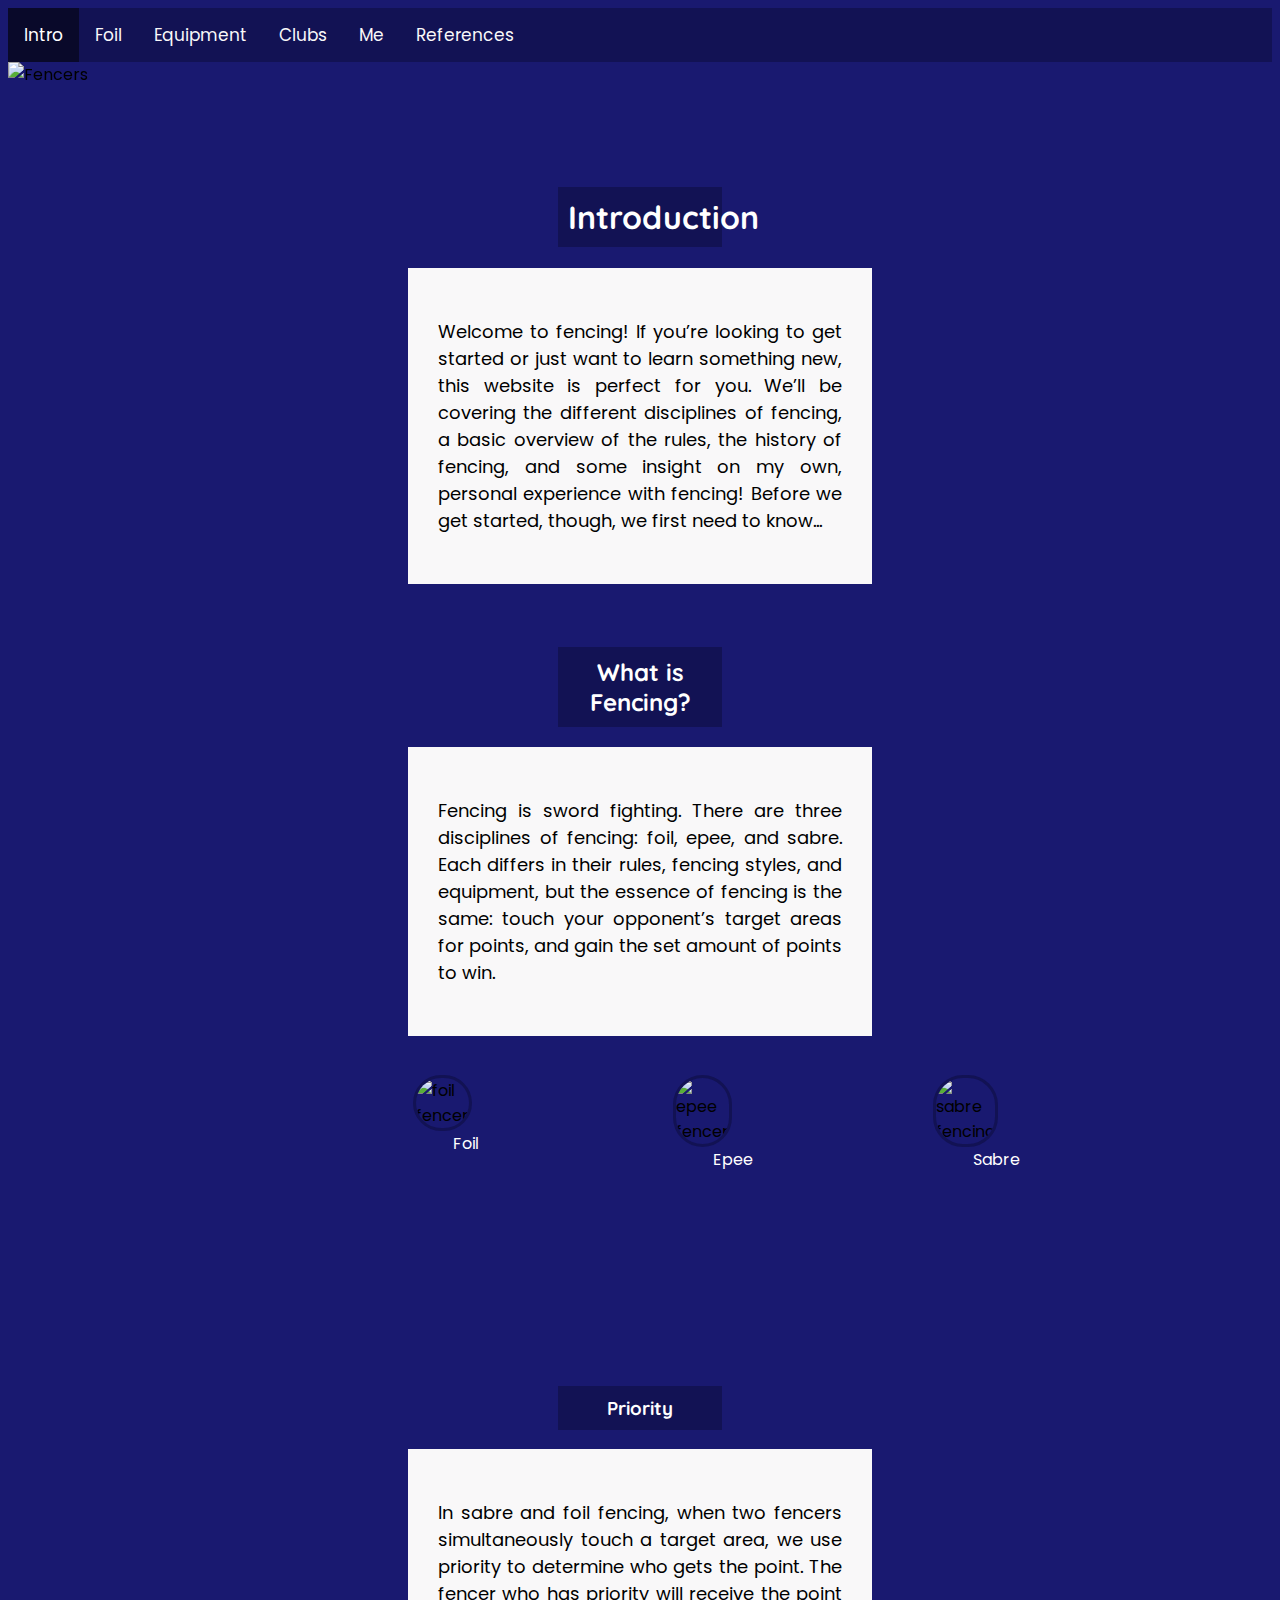
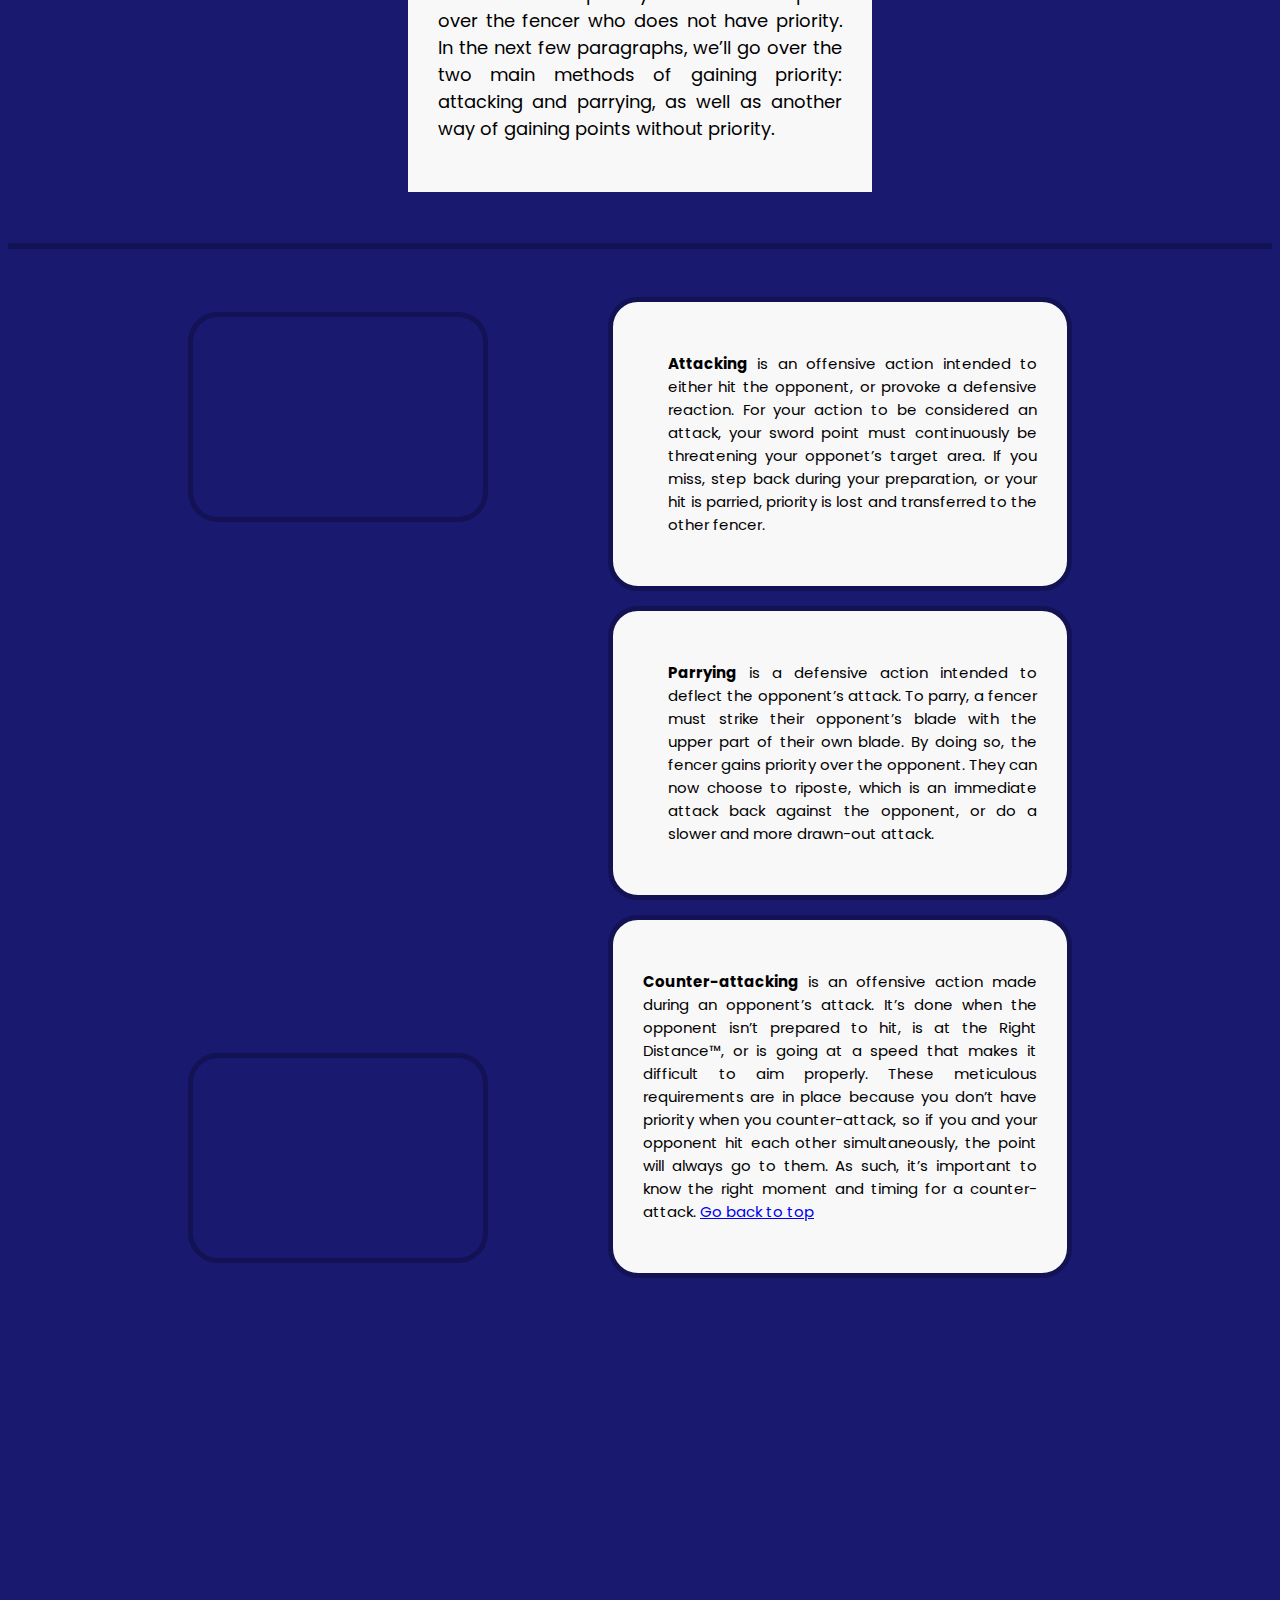
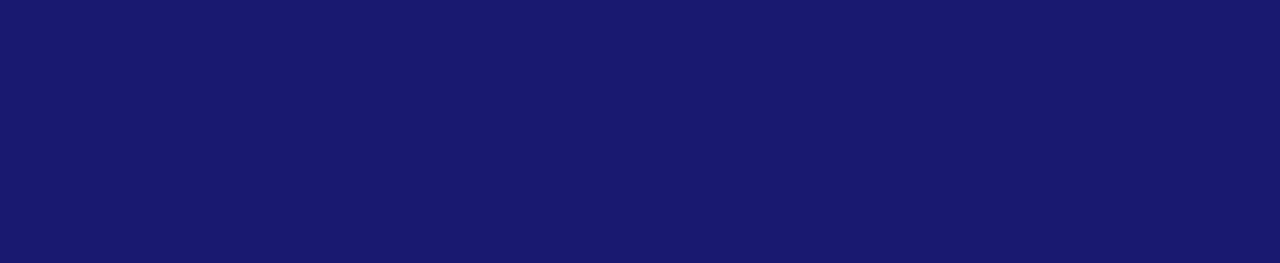
==== index.html @ 0b8b7efe "Update index.html" ====
<!-- This is a webpage that covers a basic overview of fencing! -->
<!DOCTYPE html>
<html>
	<head>
		<meta charset = "UTF-8">
		<title>Introduction to Fencing</title>
		<link rel = "stylesheet" type = "text/css" href = "style.css">
	</head>
	
	<body>
	<!--navigation bar at the top of the page-->
		<div class = "topnav">
			<a class = "active" href = "index.html">Intro</a>
			<a href = "foil.html">Foil</a>
			<a href = "equipment.html">Equipment</a>
			<a href = "clubs.html">Clubs</a>
			<a href = "fencing.html">Me</a>
			<a href = "references.html">References</a>
		</div>		
		
		<!--creating a title page-->
		<div class = "container">
			<img class = "image" src="https://cdn.discordapp.com/attachments/1033842813646946326/1119783317429043210/pic1.jpg" width = "1503" alt = "Fencers">
			<div class = "middle">
				<div class = "text">Welcome to Fencing.</div>
			</div>
		</div>
		
		<!--separating title page and content-->
		<div class = "small-space"></div>
		
		<!--introduction to the website-->
		<h1>Introduction</h1>
			<p>Welcome to fencing! If you’re looking to get started or just want to learn something new,
			this website is perfect for you. We’ll be covering the different disciplines of fencing,
			a basic overview of the rules, the history of fencing, and some insight on my own, personal experience
			with fencing! Before we get started, though, we first need to know...
			</p>
		
		<br>
		
		<!--brief overview of what fencing is-->
		<h2>What is Fencing?</h2>
			<p>Fencing is sword fighting.  There are three disciplines of fencing: foil, epee, and sabre. Each differs in their rules, fencing styles, and equipment, but the essence of fencing is the same: touch your opponent’s target areas for points, and gain the set amount of points to win.</p>
		
		<!-- displaying a gallery of images: foil, epee, and sabre-->
		<div class = "gallery">
			<figure>
				<img src = "https://cdn.discordapp.com/attachments/1033842813646946326/1119789076745310288/chuttersnap-ZjOy4JKIcJE-unsplash.jpg" height = "100" width = "100" alt = "foil fencer">
				<figcaption>Foil</figcaption>
			</figure>
		</div>
		
		<div class = "gallery">
			<figure>
				<img src = "https://images.unsplash.com/photo-1648484859924-2ed487a66fbd?ixlib=rb-4.0.3&ixid=M3wxMjA3fDB8MHxwaG90by1wYWdlfHx8fGVufDB8fHx8fA%3D%3D&auto=format&fit=crop&w=387&q=80" height = "100" width = "100" alt = "epee fencer">
				<figcaption>Epee</figcaption>
			</figure>
		</div>
		
		<div class = "gallery">
			<figure>
				<img src = "https://cdn.discordapp.com/attachments/1033842813646946326/1119789047762661407/sabre.jpg" height = "100" width = "100" alt = "sabre fencing">
				<figcaption>Sabre</figcaption>
			</figure>
		</div>
				
		<!--explaining the concept of "priority"-->
		<h3 class = "big-space">Priority</h3>
		<p>In sabre and foil fencing, when two fencers simultaneously touch a target area, 
		we use priority to determine who gets the point. The fencer who has priority will 
		receive the point over the fencer who does not have priority. In the next few 
		paragraphs, we’ll go over the two main methods of gaining priority: attacking and 
		parrying, as well as another way of gaining points without priority.
		</p>
		
		<br>
		<hr>
		<br>
		
		<!--displays Iframes on left; description of attacking on the right-->
		<iframe id = "vid1" src="https://www.youtube.com/embed/ocvHzzgwhIc" title="Guide To Attacking In Fencing" frameborder="0" allow="accelerometer; autoplay; clipboard-write; encrypted-media; gyroscope; picture-in-picture; web-share" allowfullscreen></iframe>
		<p class = "right border smallfont"><b>Attacking</b> is an offensive action intended 
		to either hit the opponent, or provoke a defensive reaction. For your action to be 
		considered an attack, your sword point must continuously be threatening your opponet’s
		target area. If you miss, step back during your preparation, or your hit is parried, 
		priority is lost and transferred to the other fencer.
		</p>		
		
		<!--displays Iframes on left; description of parrying on the right-->
		<p class = "right border smallfont"><b>Parrying</b> is a defensive action intended to deflect the opponent’s attack. To parry, a fencer must strike their opponent’s blade with the upper part of their own blade. By doing so, the fencer gains priority over the opponent. They can now choose to riposte, which is an immediate attack back against the opponent, or do a slower and more drawn-out attack.</p>
		<iframe id = "vid2" src="https://www.youtube.com/embed/rmsoPAUAg68" title="Fencing 101: Intro to the Parry" frameborder="0" allow="accelerometer; autoplay; clipboard-write; encrypted-media; gyroscope; picture-in-picture; web-share" allowfullscreen></iframe>
		
		<!--displays Iframes on left; description of counter-attacking on the right-->		
		<p class = "right border smallfont"><b>Counter-attacking</b> is an offensive action made
		during an opponent’s attack. It’s done when the opponent isn’t prepared to hit, is at the 
		Right Distance™, or is going at a speed that makes it difficult to aim properly. These 
		meticulous requirements are in place because you don’t have priority when you counter-attack,
		so if you and your opponent hit each other simultaneously, the point will always go to them. 
		As such, it’s important to know the right moment and timing for a counter-attack. 
		
		<!--intrapage link that takes you to the top of the page-->
		<a href="#top">Go back to top</a>
		</p>
		<iframe id = "vid3" src="https://www.youtube.com/embed/Ez5UKuvroos" title="How To Counter Attack In Foil Fencing" frameborder="0" allow="accelerometer; autoplay; clipboard-write; encrypted-media; gyroscope; picture-in-picture; web-share" allowfullscreen></iframe>			
		<a href = "https://jigsaw.w3.org/css-validator/validator?uri=https%3A%2F%2Fchenngloria.github.io%2Fhome%2Fstyle.css&profile=css3svg&usermedium=all&warning=1&vextwarning=&lang=en" images/css_validator.png" width = "100" height = "50" alt = "css validator"</a>
	</body>
</html>
---- style.css ----
/*this is a cascading style sheet to format the webpage */
/*importing fonts*/
@import url('https://fonts.googleapis.com/css2?family=Poppins:wght@300&display=swap');
@import url('https://fonts.googleapis.com/css2?family=Quicksand&display=swap');

/*base for top navigation bar*/
.topnav {
	background-color: #121254;
	overflow: hidden;
}

/*styling tags within the navigation bar*/
.topnav a {
	float: left;
	color: #f9f8f9;
	text-align: center;
	padding: 14px 16px;
	text-decoration: none;
	font-size: 17px;
}

/*hover effect*/
.topnav a:hover {
	background-color: #09092a;
	color: #f9f8f9;
}

/*active effect*/
.topnav a.active {
	background-color: #09092a;
	color: white;
}

/******************************/

/*background colour for webpage*/
body, html {
	background-color:#191970;
}

/*structuring title image*/
.image{
	background-image: url("pic1.jpg");
	opacity: 1;
	height: 100%;
	transition: .5s ease;
	backface-visibility: hidden;
}

.middle{
	opacity: 0;
	transition: .5s ease;
	position: absolute;
	top: 50%;
	left: 100%;
	transform: translate(-50%, -50%);
	-ms-transform: translate(-50%, -50%);
	text-align: center;
}
	
.container{
	position: relative;
	width: 50%;
}

.container:hover .image{
	opacity: 0.3;
}

.container:hover .middle{
	opacity:1;
}

.text{
	color: white;
	font-size: 36px;
}

/******************************/
/*general formatting*/
*{
	font-family: 'Poppins', sans-serif;
}

/*format for headings*/
h1,h2,h3,h4{
	font-family: 'Quicksand', sans-serif;
	color: white;
	text-align: center;
	padding: 10px;
	margin-left: 550px;
	margin-right: 550px;
	background-color: #121254;
}

/*space to separate sections*/
.small-space{
	margin-top:100px;
}

/*medium space to separate sections*/
.space{
	margin-top: 250px;
}

/*bigger space to separate sections*/
.big-space{
	margin-top: 350px;
}

/*line to separate sections*/
hr{
	border-style: solid;
	border-color: #121254;
	border-width: 3px;
}

/*format for paragraphs*/
p{
	background-color:#f9f8f9;
	padding-top: 50px;
	padding-right: 30px;
	padding-bottom: 50px;
	padding-left: 30px;
	font-size: 18px;
	text-align: justify;
	margin-left: 400px;
	margin-right: 400px;
}

/*layout for gallery*/
div.gallery{
	margin: 5px;
	float: left;
	width: 250px;
}

/*format for images*/
div.gallery img{
	margin-left: 360px;
	width: 100%;
	height: auto;
	border-style:solid;
	border-width: medium;
	border-color: #121254;
	border-radius: 30px;
}

/*format for image captions*/
figcaption{
	color: white;
	background-color: #121254;
	text-align: center;
	margin-left: 400px;
}

/*formatting table*/
table, th, td{
	margin-left: 400px;
	margin-right: 400px;
	padding: 10px;
	border: 1px solid;
	background-color: #f9f8f9;	
} 

.smallfont{
	font-size: 15px;
}

.right{
	margin-left: 600px;
	margin-right: 200px;
}

.left{
	float: left;
	margin-left: -10px;
	padding-right: 10px;
}

/*formatting border*/
.border{
	border: 5px solid;
	border-color: #121254;
	border-radius: 30px;
}

#vid1{
	top: -150px;
	margin: 180px;
	border: 5px solid;
	border-color: #121254;
	border-radius: 30px;
	float: left;
	position: relative;
	display: inline-block;
	height: 200px;
	width: 290px;
}

#vid2{
	margin: -480px;
	top: 250px;
	border: 5px solid;
	border-color: #121254;
	border-radius: 30px;
	float: left;
	position: relative;
	display: inline-block;
	height: 200px;
	width: 290px;
}

#vid3{
	margin: 180px;
	top: -420px;
	border: 5px solid;
	border-color: #121254;
	border-radius: 30px;
	float: left;
	position: relative;
	display: inline-block;
	height: 200px;
	width: 290px;
}

#club{
	margin: 200px;
	top: -200px;
	border: 5px solid;
	border-color: #121254;
	border-radius: 30px;
	float: left;
	position: relative;
	display: inline-block;
	height: 200px;
	width: 290px;
}

#page{
	margin: -500px;
	top: 345px;
	border: 5px solid;
	border-color: #121254;
	border-radius: 30px;
	float: left;
	position: relative;
	display: inline-block;
	height: 200px;
	width: 290px;
}
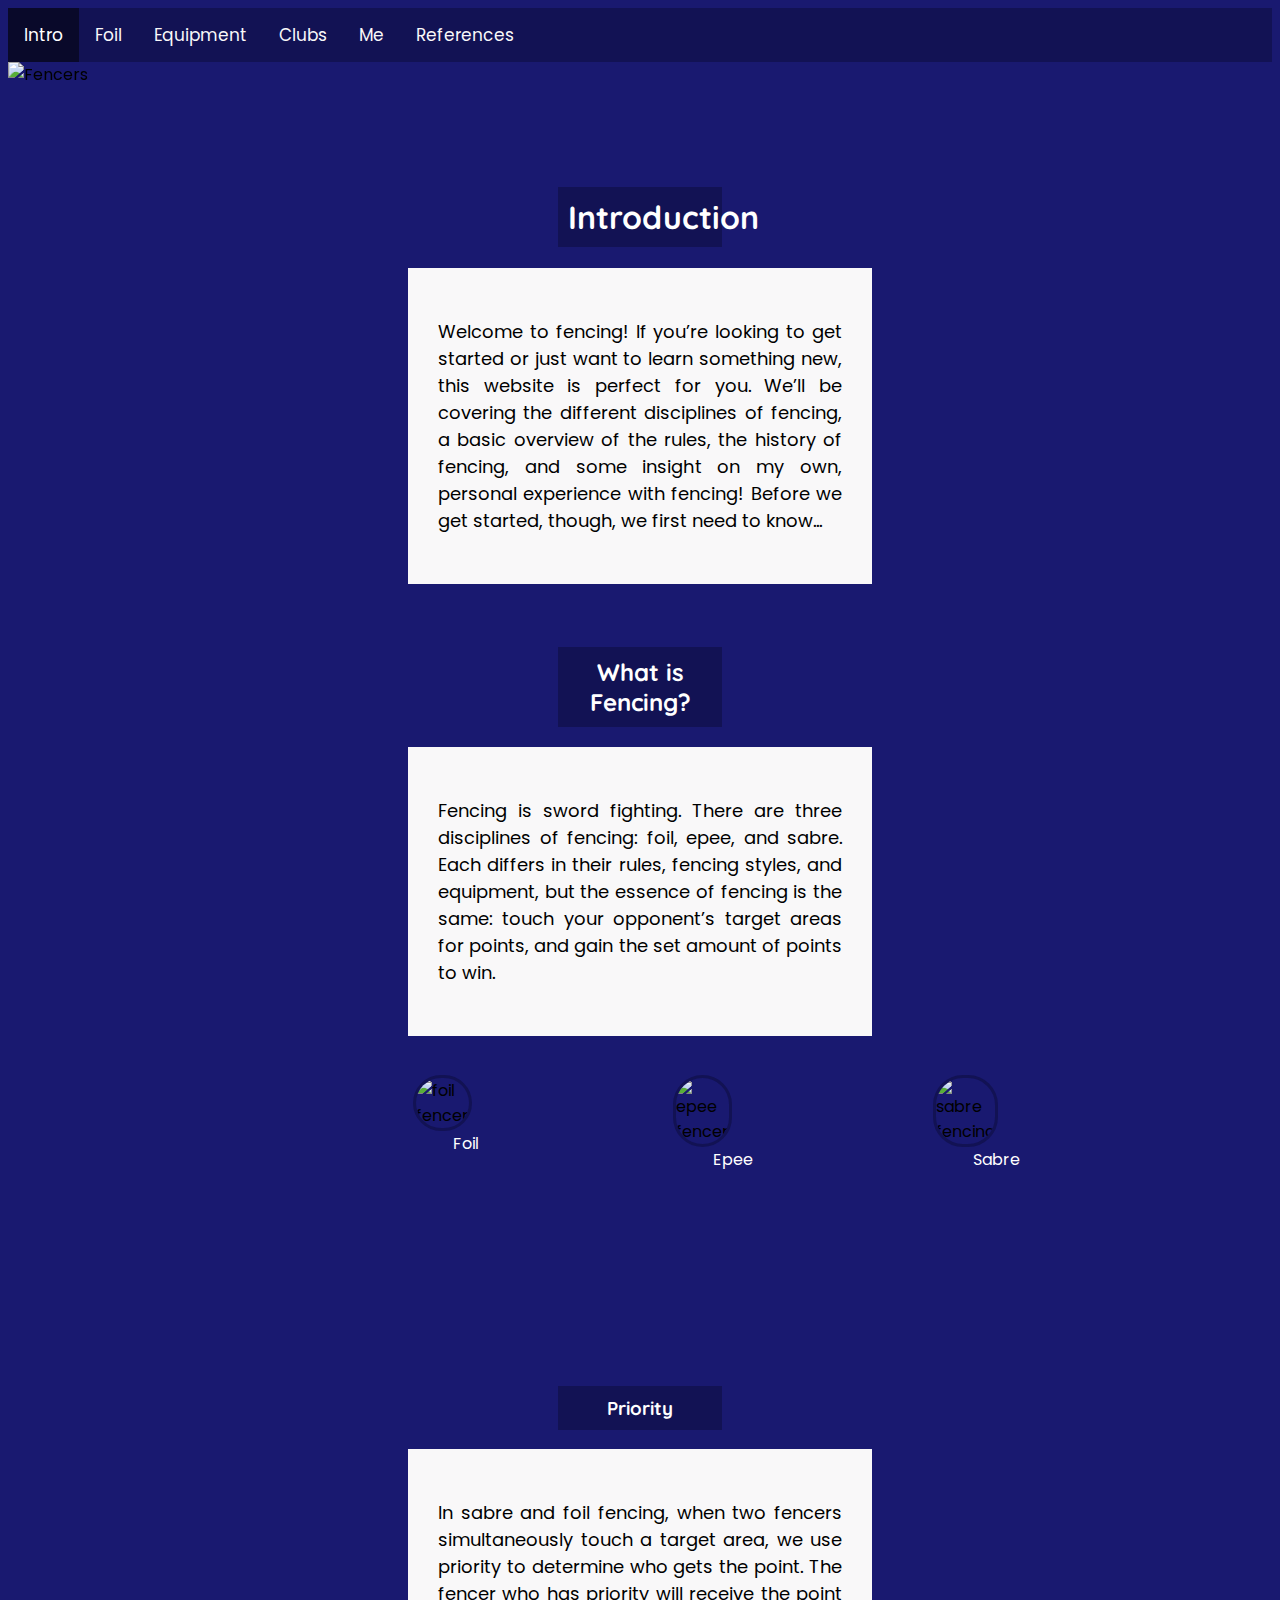
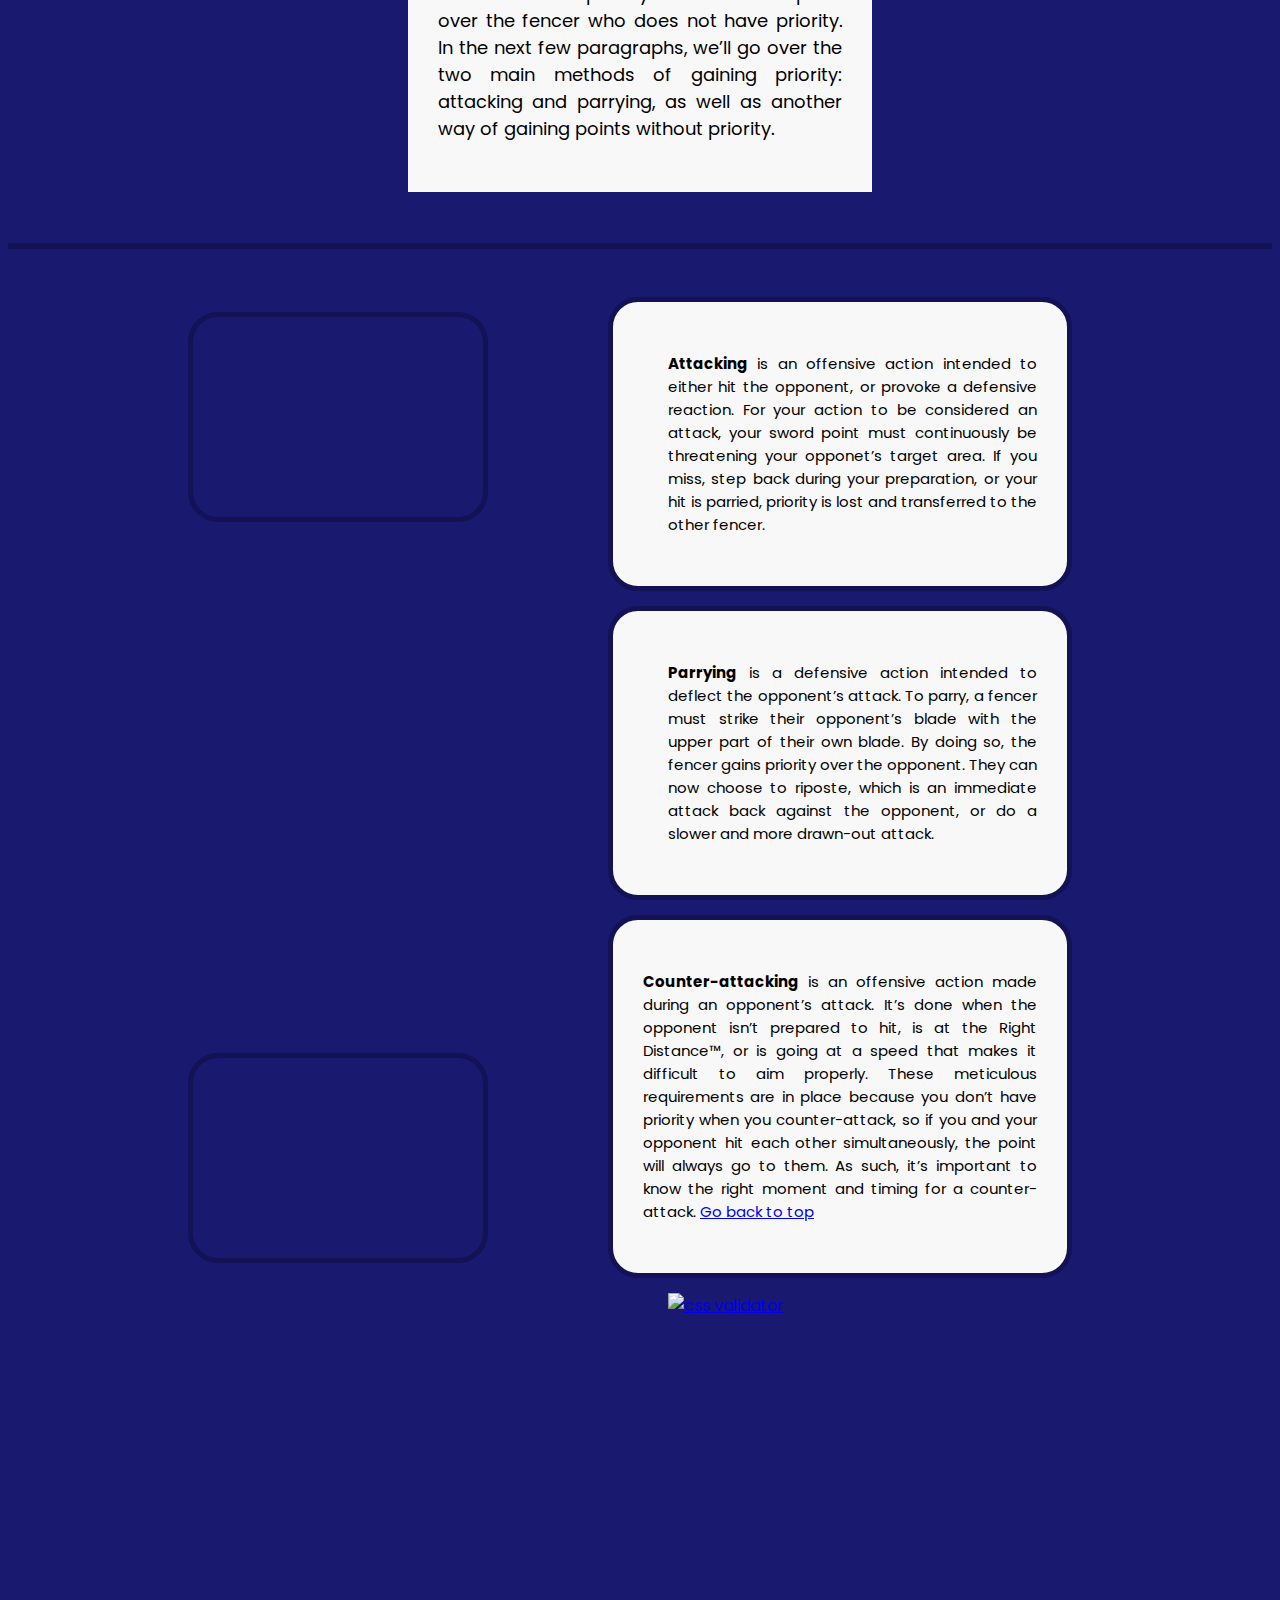
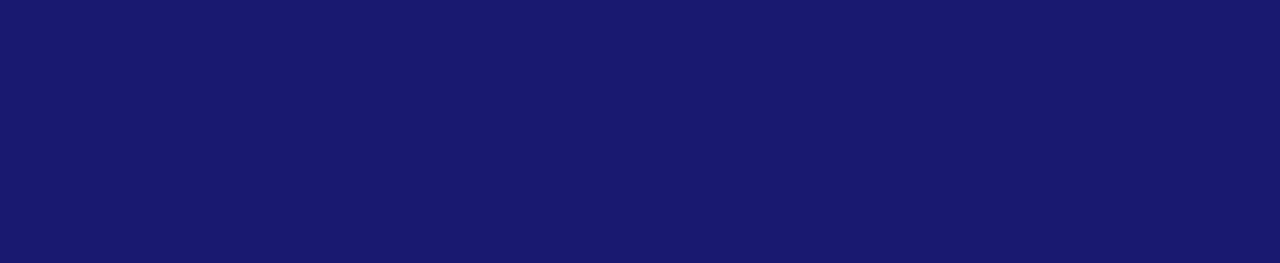
==== commit 343df04f: "Update index.html" ====
--- a/index.html
+++ b/index.html
@@ -103,6 +103,7 @@
 		<a href="#top">Go back to top</a>
 		</p>
 		<iframe id = "vid3" src="https://www.youtube.com/embed/Ez5UKuvroos" title="How To Counter Attack In Foil Fencing" frameborder="0" allow="accelerometer; autoplay; clipboard-write; encrypted-media; gyroscope; picture-in-picture; web-share" allowfullscreen></iframe>			
-		<a href = "https://jigsaw.w3.org/css-validator/validator?uri=https%3A%2F%2Fchenngloria.github.io%2Fhome%2Fstyle.css&profile=css3svg&usermedium=all&warning=1&vextwarning=&lang=en" images/css_validator.png" width = "100" height = "50" alt = "css validator"</a>
+		
+		<a href = "https://jigsaw.w3.org/css-validator/validator?uri=https%3A%2F%2Fchenngloria.github.io%2Fhome%2Fstyle.css&profile=css3svg&usermedium=all&warning=1&vextwarning=&lang=en"><img src = "https://cdn.discordapp.com/attachments/1033842813646946326/1120875074443026453/css_validator.png" alt = "css validator"></a>
 	</body>
 </html>
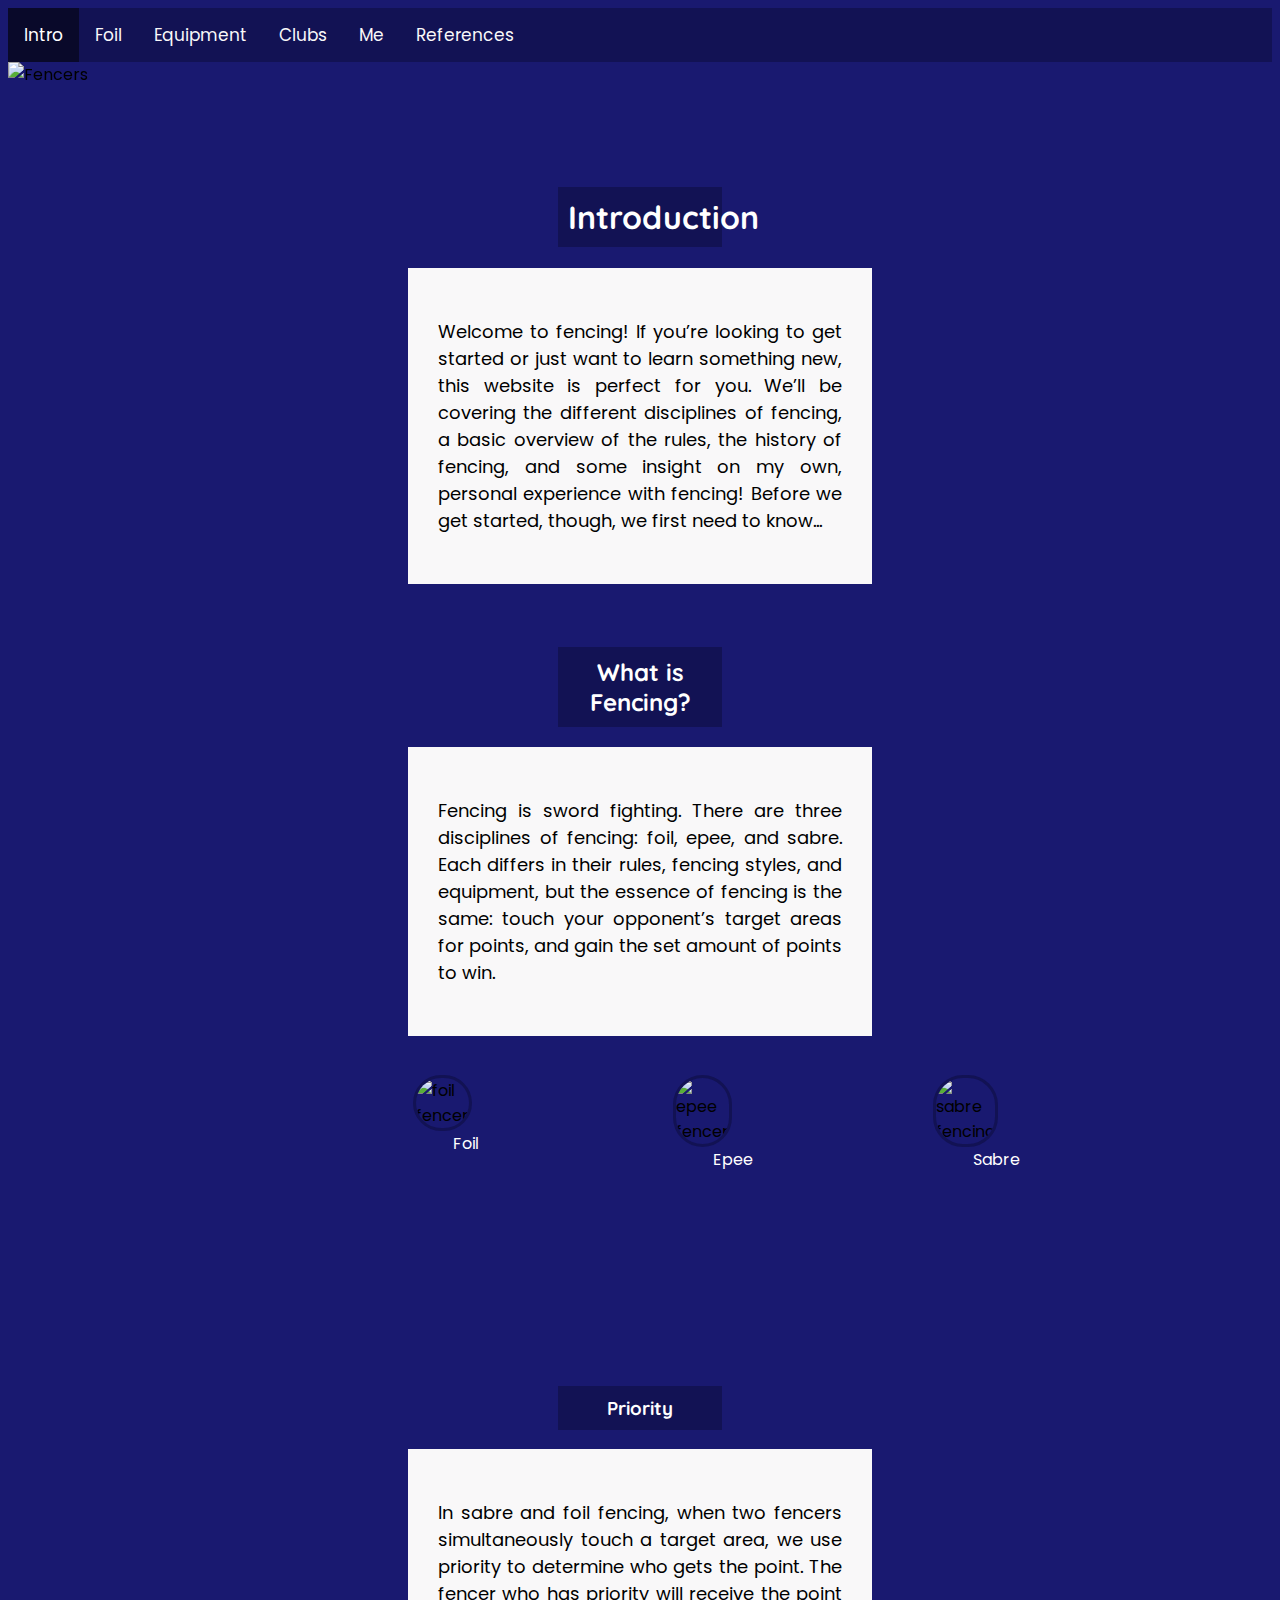
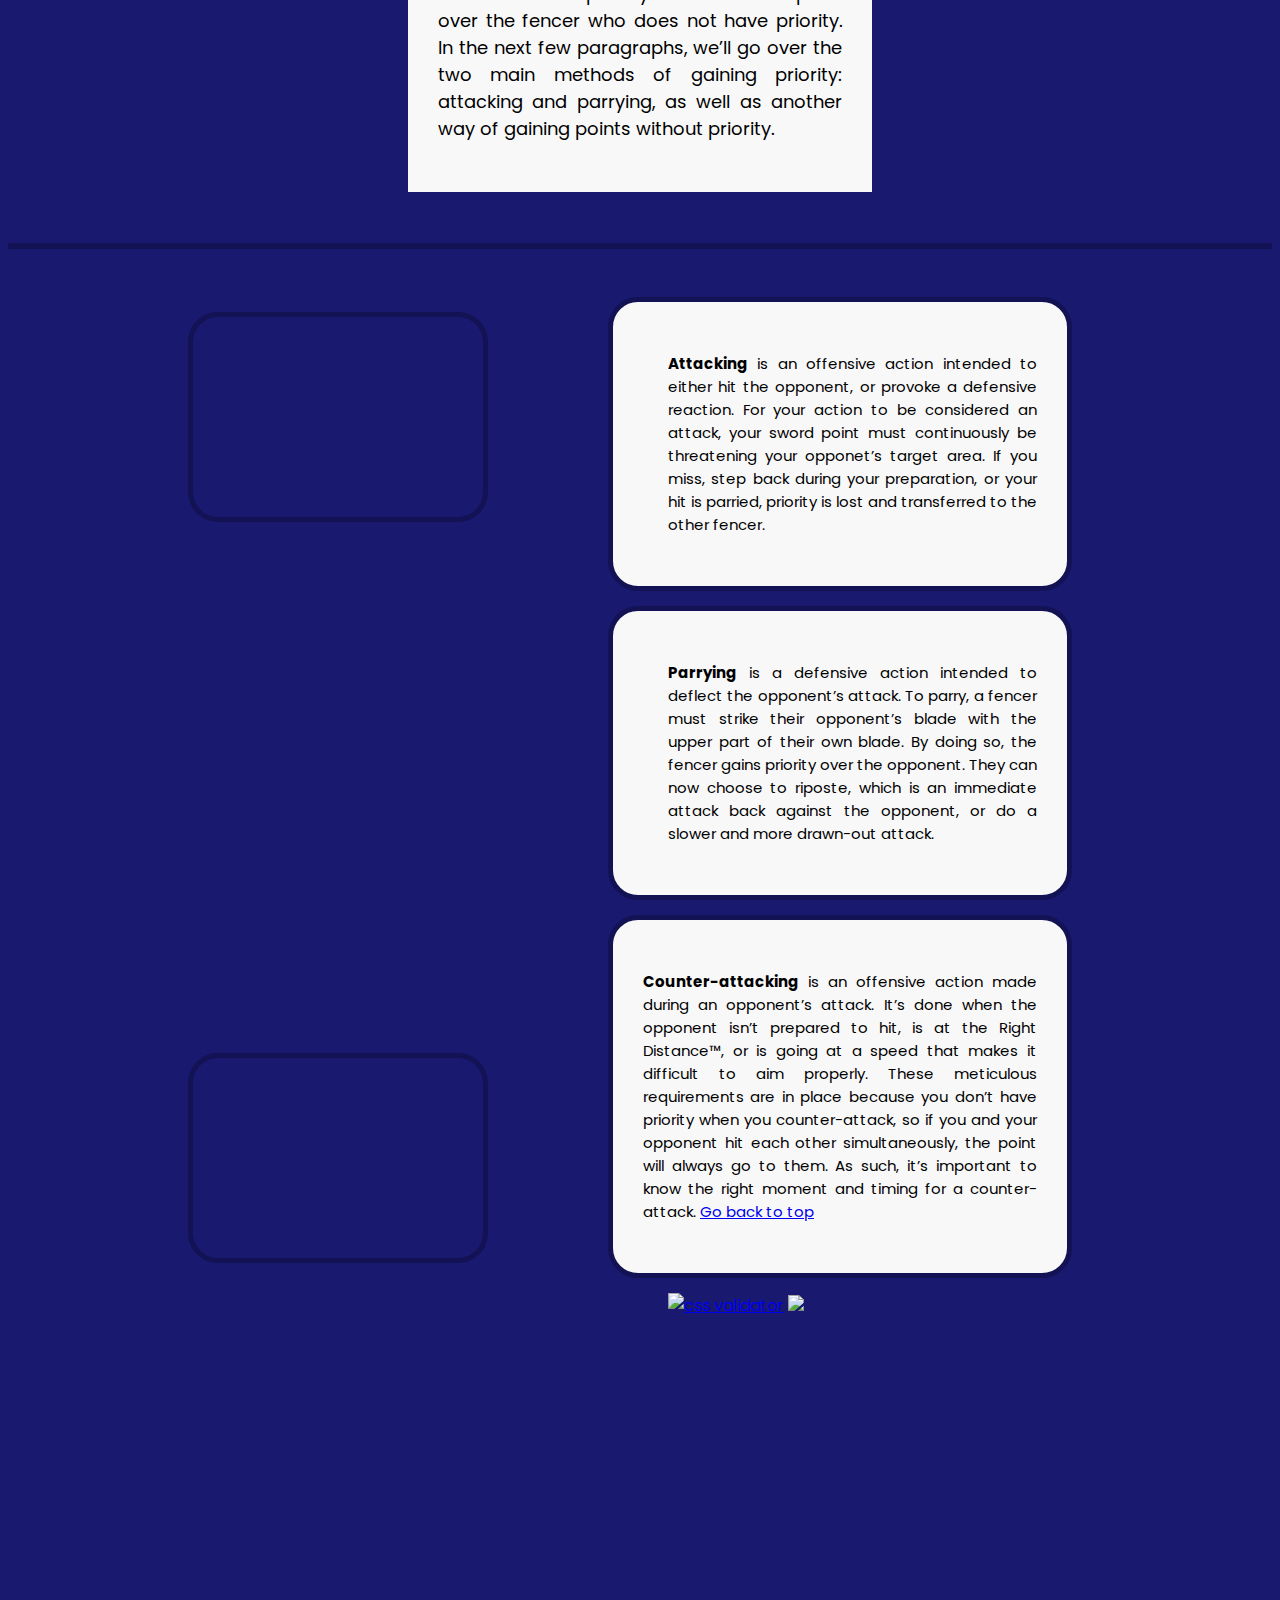
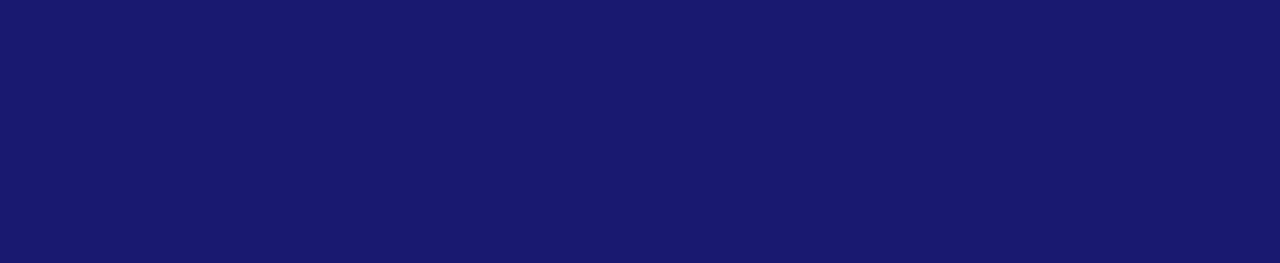
==== commit 3a23a36f: "Update index.html" ====
--- a/index.html
+++ b/index.html
@@ -79,7 +79,7 @@
 		<br>
 		
 		<!--displays Iframes on left; description of attacking on the right-->
-		<iframe id = "vid1" src="https://www.youtube.com/embed/ocvHzzgwhIc" title="Guide To Attacking In Fencing" frameborder="0" allow="accelerometer; autoplay; clipboard-write; encrypted-media; gyroscope; picture-in-picture; web-share" allowfullscreen></iframe>
+		<iframe id = "vid1" class = "framestructure border" src="https://www.youtube.com/embed/ocvHzzgwhIc" title="Guide To Attacking In Fencing" frameborder="0" allow="accelerometer; autoplay; clipboard-write; encrypted-media; gyroscope; picture-in-picture; web-share" allowfullscreen></iframe>
 		<p class = "right border smallfont"><b>Attacking</b> is an offensive action intended 
 		to either hit the opponent, or provoke a defensive reaction. For your action to be 
 		considered an attack, your sword point must continuously be threatening your opponet’s
@@ -89,7 +89,7 @@
 		
 		<!--displays Iframes on left; description of parrying on the right-->
 		<p class = "right border smallfont"><b>Parrying</b> is a defensive action intended to deflect the opponent’s attack. To parry, a fencer must strike their opponent’s blade with the upper part of their own blade. By doing so, the fencer gains priority over the opponent. They can now choose to riposte, which is an immediate attack back against the opponent, or do a slower and more drawn-out attack.</p>
-		<iframe id = "vid2" src="https://www.youtube.com/embed/rmsoPAUAg68" title="Fencing 101: Intro to the Parry" frameborder="0" allow="accelerometer; autoplay; clipboard-write; encrypted-media; gyroscope; picture-in-picture; web-share" allowfullscreen></iframe>
+		<iframe id = "vid2" class = "framestructure border" src="https://www.youtube.com/embed/rmsoPAUAg68" title="Fencing 101: Intro to the Parry" frameborder="0" allow="accelerometer; autoplay; clipboard-write; encrypted-media; gyroscope; picture-in-picture; web-share" allowfullscreen></iframe>
 		
 		<!--displays Iframes on left; description of counter-attacking on the right-->		
 		<p class = "right border smallfont"><b>Counter-attacking</b> is an offensive action made
@@ -102,8 +102,9 @@
 		<!--intrapage link that takes you to the top of the page-->
 		<a href="#top">Go back to top</a>
 		</p>
-		<iframe id = "vid3" src="https://www.youtube.com/embed/Ez5UKuvroos" title="How To Counter Attack In Foil Fencing" frameborder="0" allow="accelerometer; autoplay; clipboard-write; encrypted-media; gyroscope; picture-in-picture; web-share" allowfullscreen></iframe>			
+		<iframe id = "vid3" class = "framestructure border" src="https://www.youtube.com/embed/Ez5UKuvroos" title="How To Counter Attack In Foil Fencing" frameborder="0" allow="accelerometer; autoplay; clipboard-write; encrypted-media; gyroscope; picture-in-picture; web-share" allowfullscreen></iframe>			
 		
-		<a href = "https://jigsaw.w3.org/css-validator/validator?uri=https%3A%2F%2Fchenngloria.github.io%2Fhome%2Fstyle.css&profile=css3svg&usermedium=all&warning=1&vextwarning=&lang=en"><img src = "https://cdn.discordapp.com/attachments/1033842813646946326/1120875074443026453/css_validator.png" alt = "css validator"></a>
+		<a href = "https://jigsaw.w3.org/css-validator/validator?uri=https%3A%2F%2Fchenngloria.github.io%2Fhome%2Fstyle.css&profile=css3svg&usermedium=all&warning=1&vextwarning=&lang=en"><img src = "https://cdn.discordapp.com/attachments/1033842813646946326/1120875074443026453/css_validator.png" width = "100" height = "50" alt = "css validator"></a>
+		<a href = "https://validator.w3.org/nu/?doc=https%3A%2F%2Fchenngloria.github.io%2Fhome%2Findex.html"><img src = "https://cdn.discordapp.com/attachments/1033573441611239465/1120879121631826042/html_validator.png"></a>
 	</body>
 </html>
--- a/style.css
+++ b/style.css
@@ -185,12 +185,8 @@
 	border-radius: 30px;
 }
 
-#vid1{
-	top: -150px;
-	margin: 180px;
-	border: 5px solid;
-	border-color: #121254;
-	border-radius: 30px;
+/*formatting iframes*/
+.framestructure{
 	float: left;
 	position: relative;
 	display: inline-block;
@@ -198,54 +194,27 @@
 	width: 290px;
 }
 
+#vid1{
+	top: -150px;
+	margin: 180px;
+}
+
 #vid2{
 	margin: -480px;
 	top: 250px;
-	border: 5px solid;
-	border-color: #121254;
-	border-radius: 30px;
-	float: left;
-	position: relative;
-	display: inline-block;
-	height: 200px;
-	width: 290px;
 }
 
 #vid3{
 	margin: 180px;
 	top: -420px;
-	border: 5px solid;
-	border-color: #121254;
-	border-radius: 30px;
-	float: left;
-	position: relative;
-	display: inline-block;
-	height: 200px;
-	width: 290px;
 }
 
 #club{
 	margin: 200px;
 	top: -200px;
-	border: 5px solid;
-	border-color: #121254;
-	border-radius: 30px;
-	float: left;
-	position: relative;
-	display: inline-block;
-	height: 200px;
-	width: 290px;
 }
 
 #page{
 	margin: -500px;
 	top: 345px;
-	border: 5px solid;
-	border-color: #121254;
-	border-radius: 30px;
-	float: left;
-	position: relative;
-	display: inline-block;
-	height: 200px;
-	width: 290px;
-}
+}
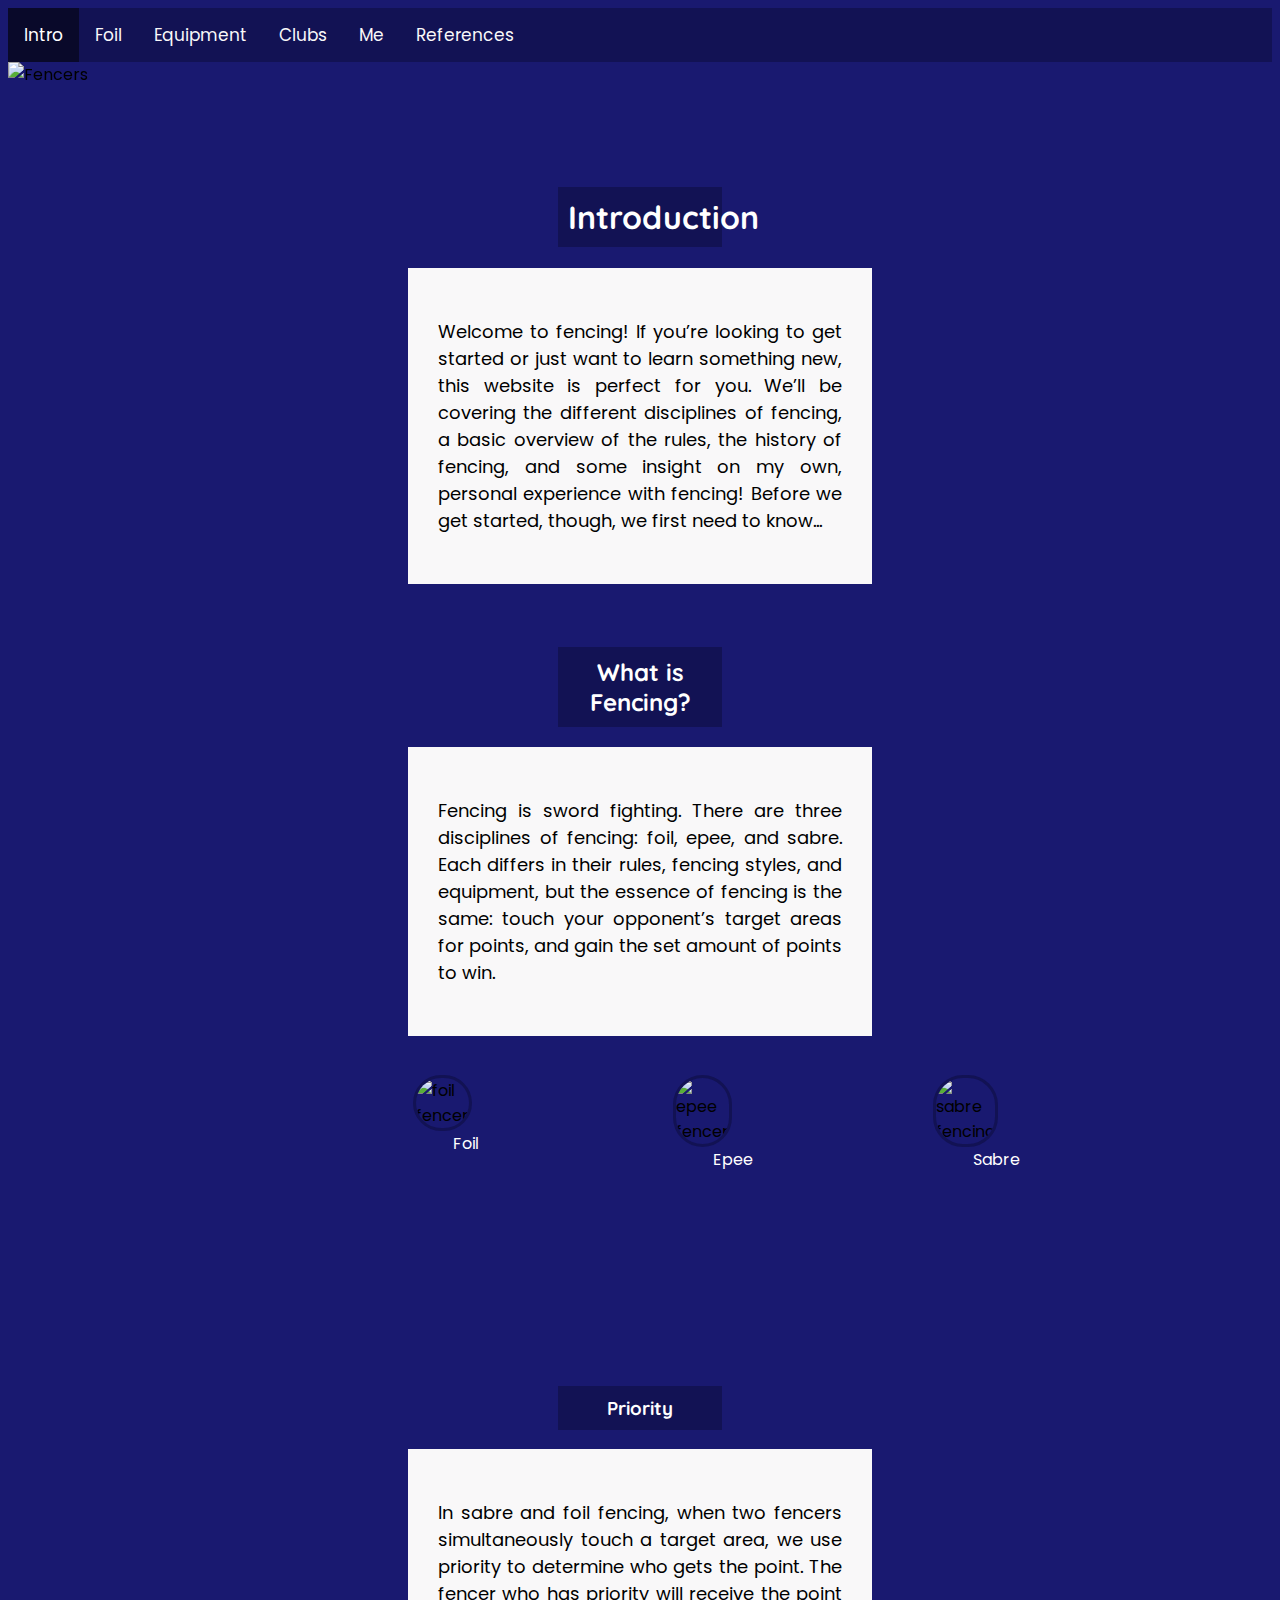
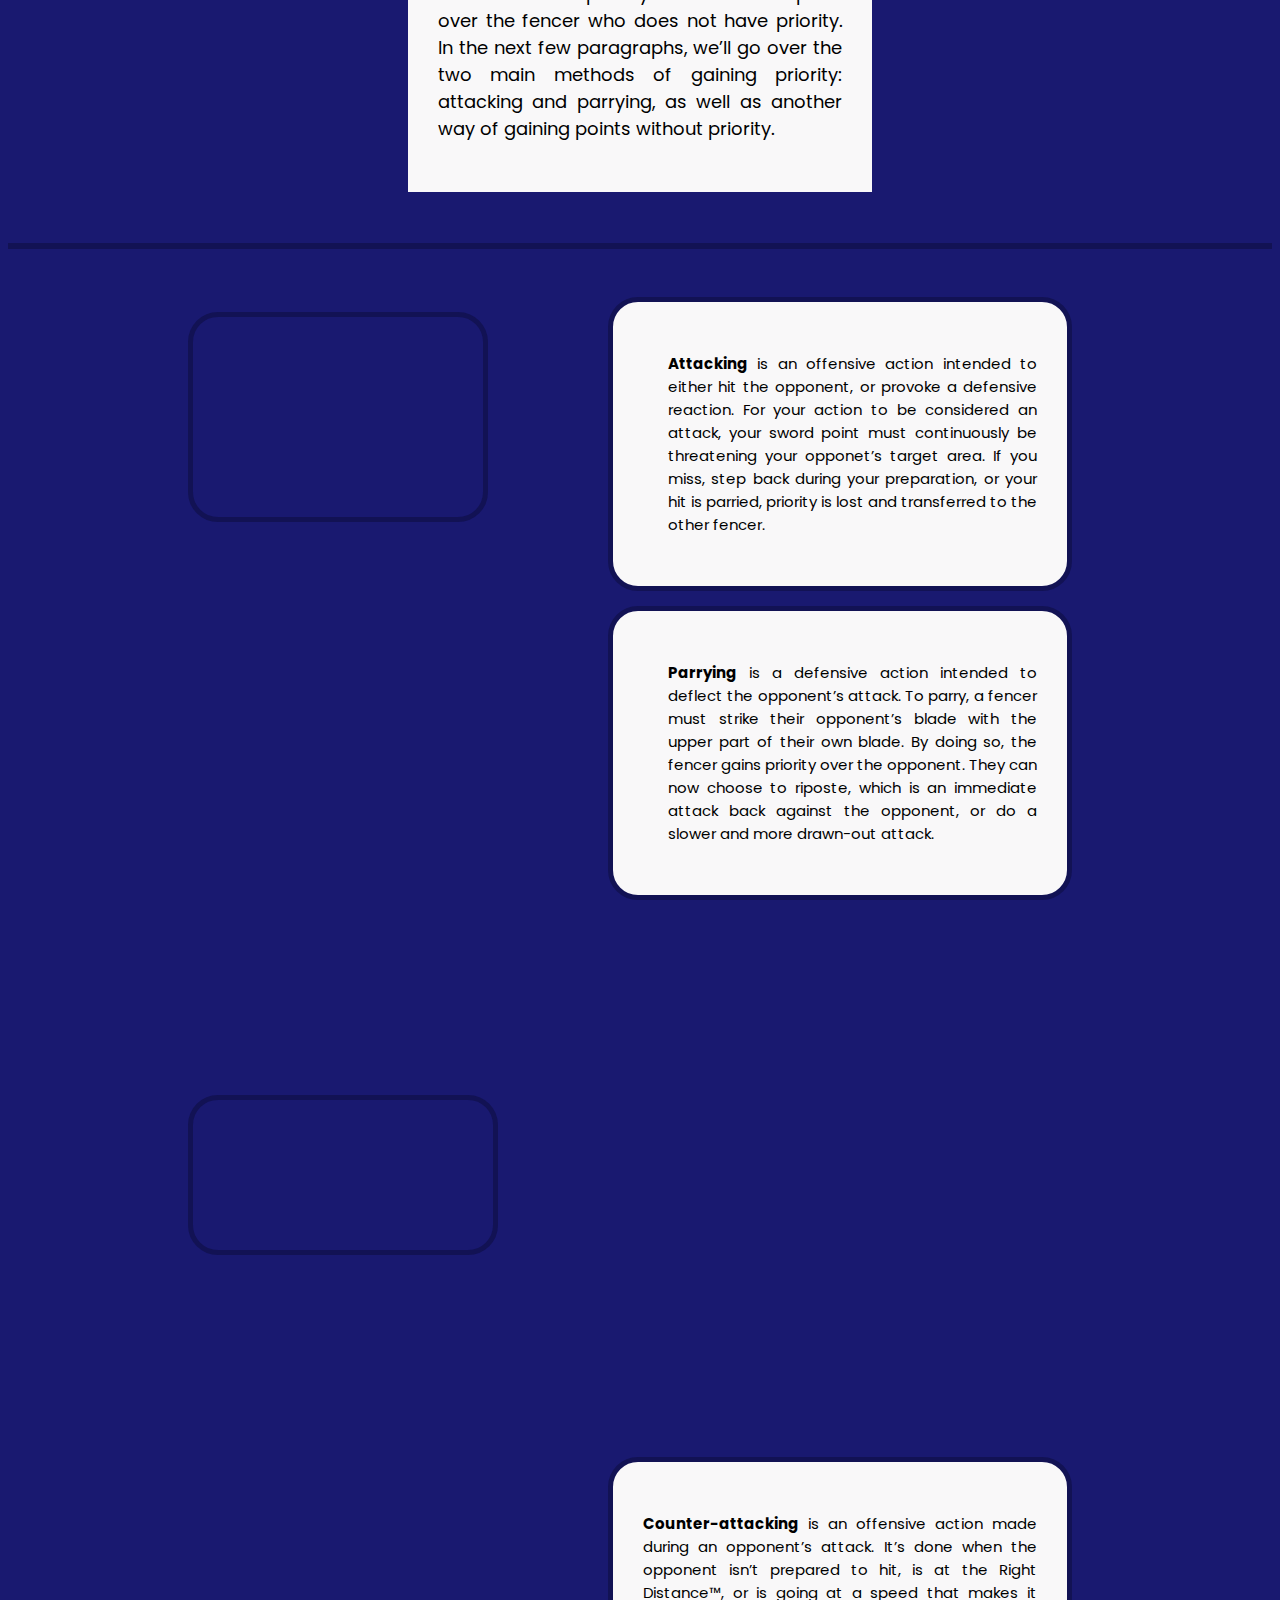
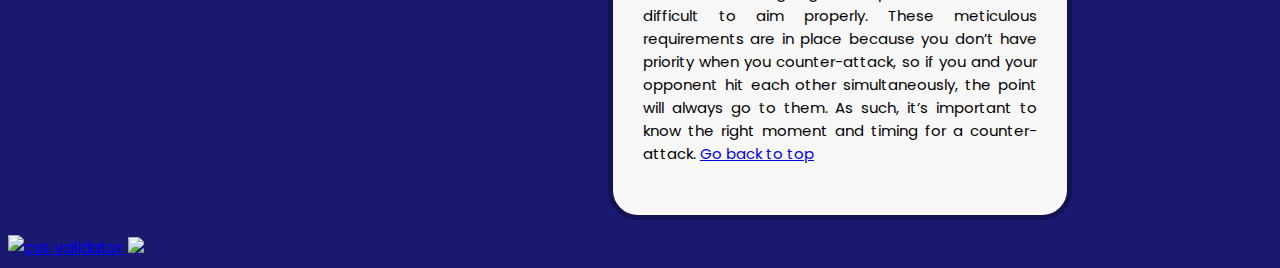
==== commit 21624668: "Update index.html" ====
--- a/index.html
+++ b/index.html
@@ -91,7 +91,8 @@
 		<p class = "right border smallfont"><b>Parrying</b> is a defensive action intended to deflect the opponent’s attack. To parry, a fencer must strike their opponent’s blade with the upper part of their own blade. By doing so, the fencer gains priority over the opponent. They can now choose to riposte, which is an immediate attack back against the opponent, or do a slower and more drawn-out attack.</p>
 		<iframe id = "vid2" class = "framestructure border" src="https://www.youtube.com/embed/rmsoPAUAg68" title="Fencing 101: Intro to the Parry" frameborder="0" allow="accelerometer; autoplay; clipboard-write; encrypted-media; gyroscope; picture-in-picture; web-share" allowfullscreen></iframe>
 		
-		<!--displays Iframes on left; description of counter-attacking on the right-->		
+		<!--displays Iframes on left; description of counter-attacking on the right-->	
+		<iframe id = "vid3" class = "border frame" src="https://www.youtube.com/embed/Ez5UKuvroos" title="How To Counter Attack In Foil Fencing" frameborder="0" allow="accelerometer; autoplay; clipboard-write; encrypted-media; gyroscope; picture-in-picture; web-share" allowfullscreen></iframe>					
 		<p class = "right border smallfont"><b>Counter-attacking</b> is an offensive action made
 		during an opponent’s attack. It’s done when the opponent isn’t prepared to hit, is at the 
 		Right Distance™, or is going at a speed that makes it difficult to aim properly. These 
@@ -102,7 +103,6 @@
 		<!--intrapage link that takes you to the top of the page-->
 		<a href="#top">Go back to top</a>
 		</p>
-		<iframe id = "vid3" class = "framestructure border" src="https://www.youtube.com/embed/Ez5UKuvroos" title="How To Counter Attack In Foil Fencing" frameborder="0" allow="accelerometer; autoplay; clipboard-write; encrypted-media; gyroscope; picture-in-picture; web-share" allowfullscreen></iframe>			
 		
 		<a href = "https://jigsaw.w3.org/css-validator/validator?uri=https%3A%2F%2Fchenngloria.github.io%2Fhome%2Fstyle.css&profile=css3svg&usermedium=all&warning=1&vextwarning=&lang=en"><img src = "https://cdn.discordapp.com/attachments/1033842813646946326/1120875074443026453/css_validator.png" width = "100" height = "50" alt = "css validator"></a>
 		<a href = "https://validator.w3.org/nu/?doc=https%3A%2F%2Fchenngloria.github.io%2Fhome%2Findex.html"><img src = "https://cdn.discordapp.com/attachments/1033573441611239465/1120879121631826042/html_validator.png"></a>
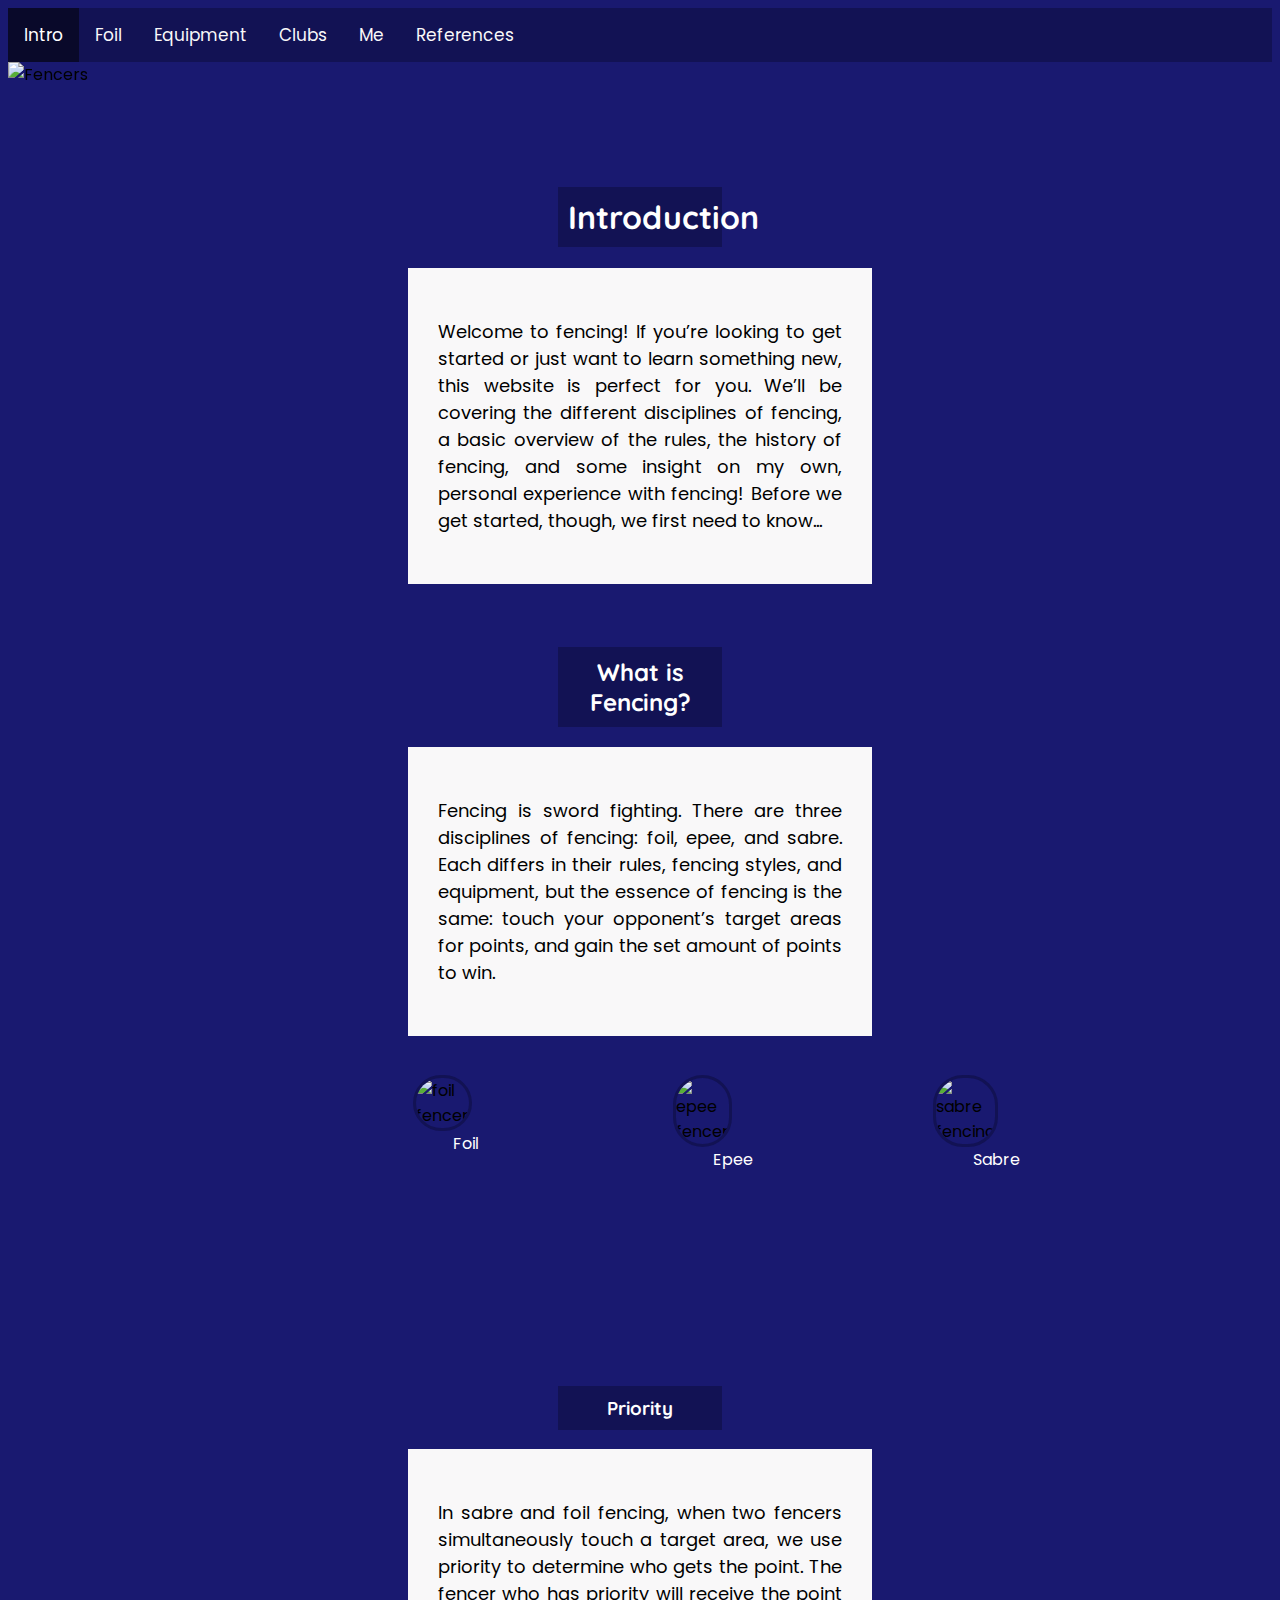
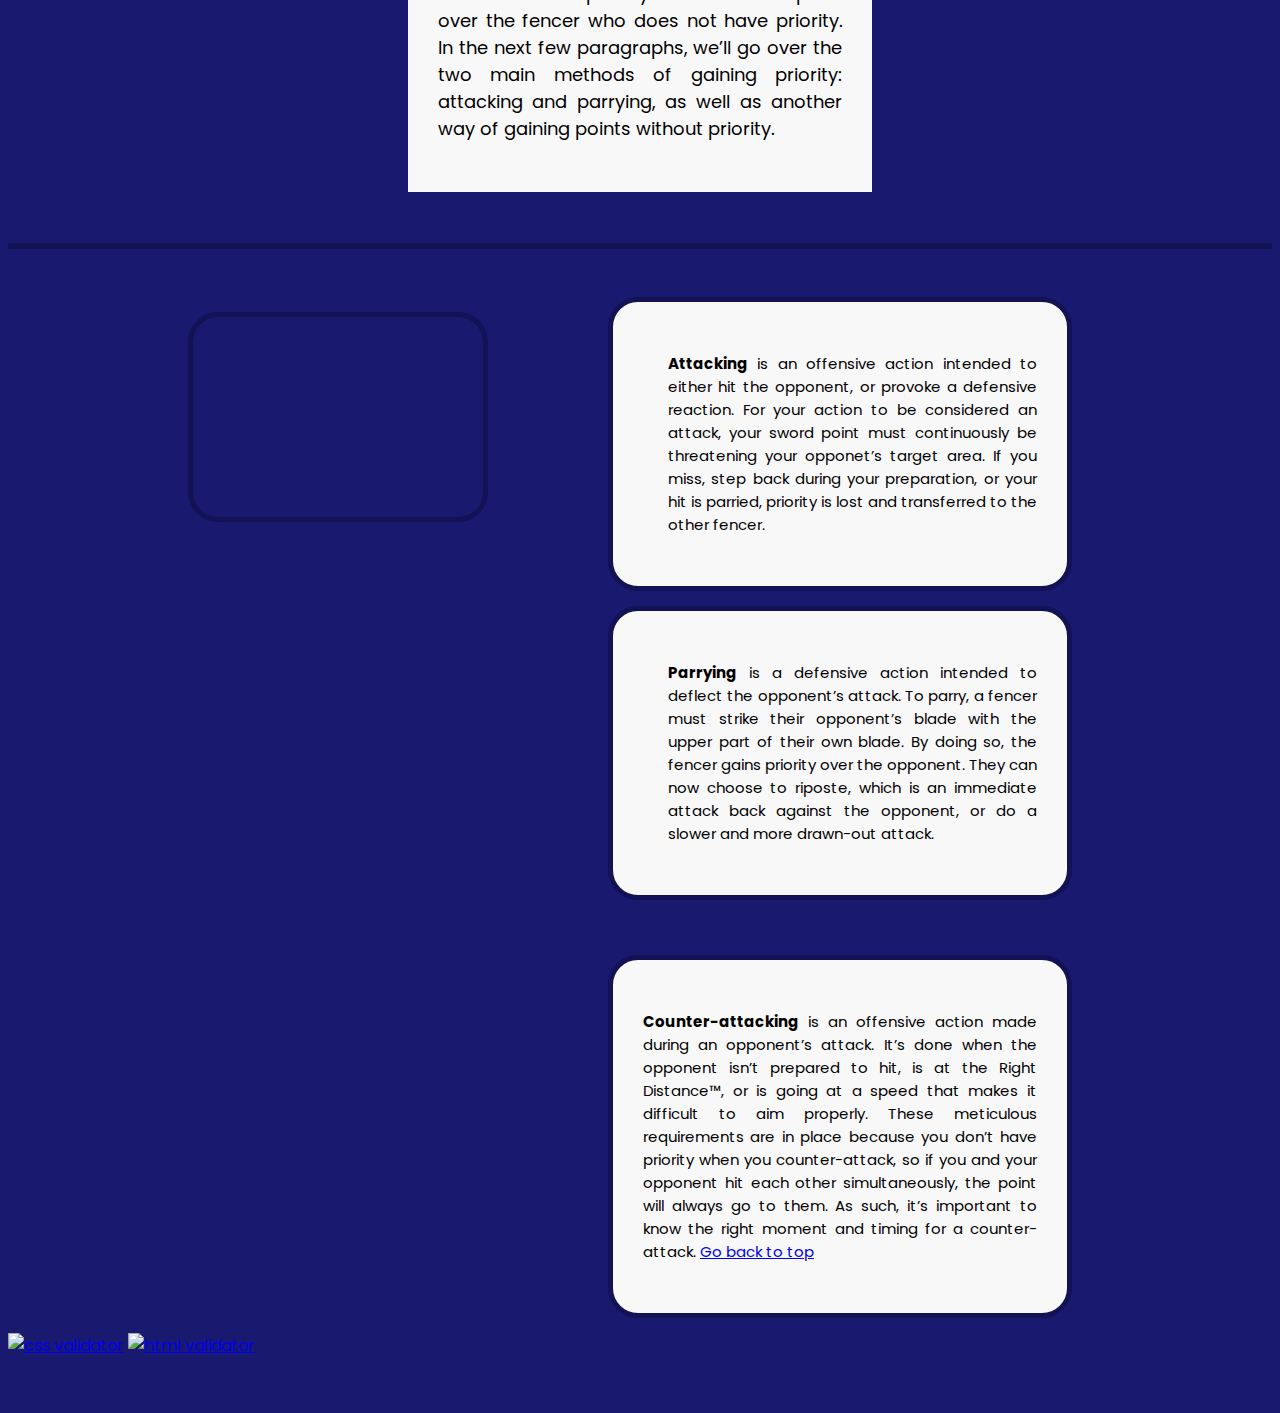
==== commit f93e72f0: "Update index.html" ====
--- a/index.html
+++ b/index.html
@@ -105,6 +105,6 @@
 		</p>
 		
 		<a href = "https://jigsaw.w3.org/css-validator/validator?uri=https%3A%2F%2Fchenngloria.github.io%2Fhome%2Fstyle.css&profile=css3svg&usermedium=all&warning=1&vextwarning=&lang=en"><img src = "https://cdn.discordapp.com/attachments/1033842813646946326/1120875074443026453/css_validator.png" width = "100" height = "50" alt = "css validator"></a>
-		<a href = "https://validator.w3.org/nu/?doc=https%3A%2F%2Fchenngloria.github.io%2Fhome%2Findex.html"><img src = "https://cdn.discordapp.com/attachments/1033573441611239465/1120879121631826042/html_validator.png"></a>
+		<a href = "https://validator.w3.org/nu/?doc=https%3A%2F%2Fchenngloria.github.io%2Fhome%2Findex.html"><img src = "https://cdn.discordapp.com/attachments/1033573441611239465/1120879121631826042/html_validator.png" width = "100" height = "50" alt = "html validator"></a>
 	</body>
 </html>
--- a/style.css
+++ b/style.css
@@ -205,8 +205,8 @@
 }
 
 #vid3{
-	margin: 180px;
-	top: -420px;
+	margin: -480px;
+	top: 500px;
 }
 
 #club{
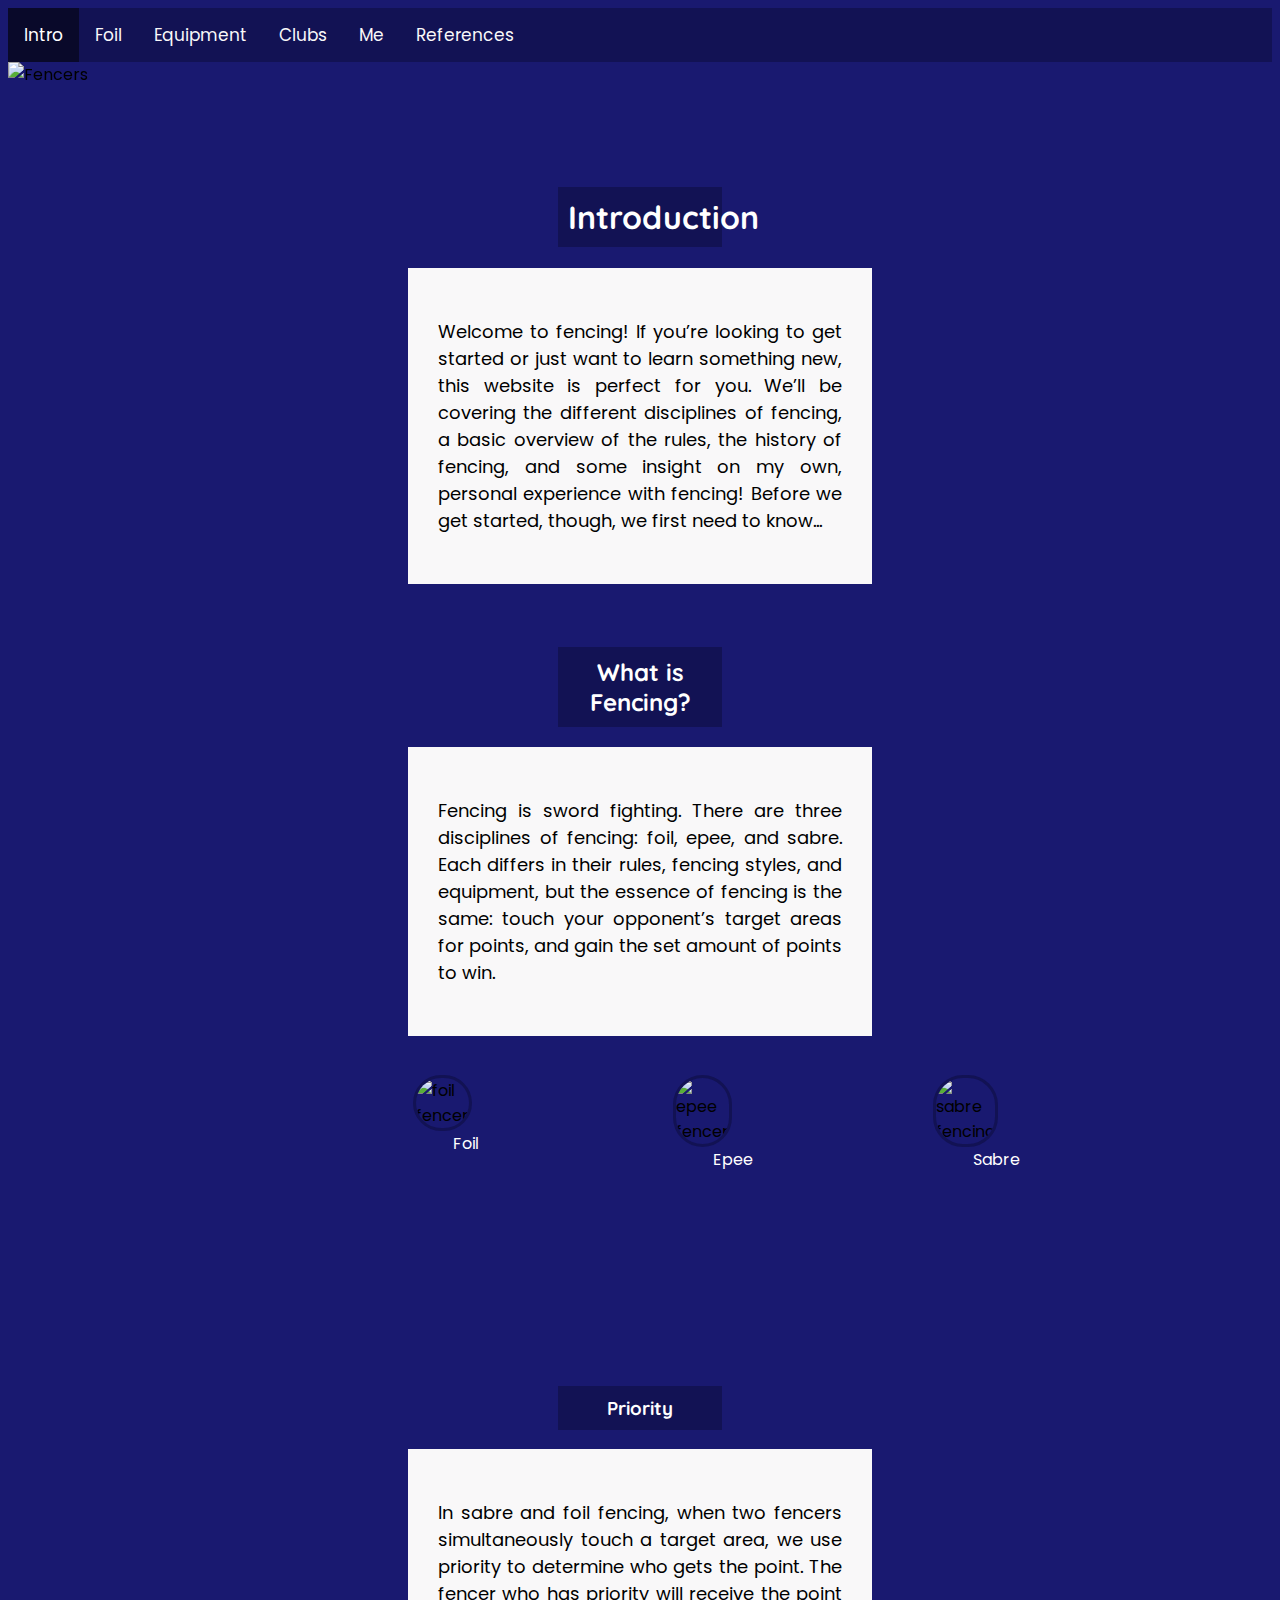
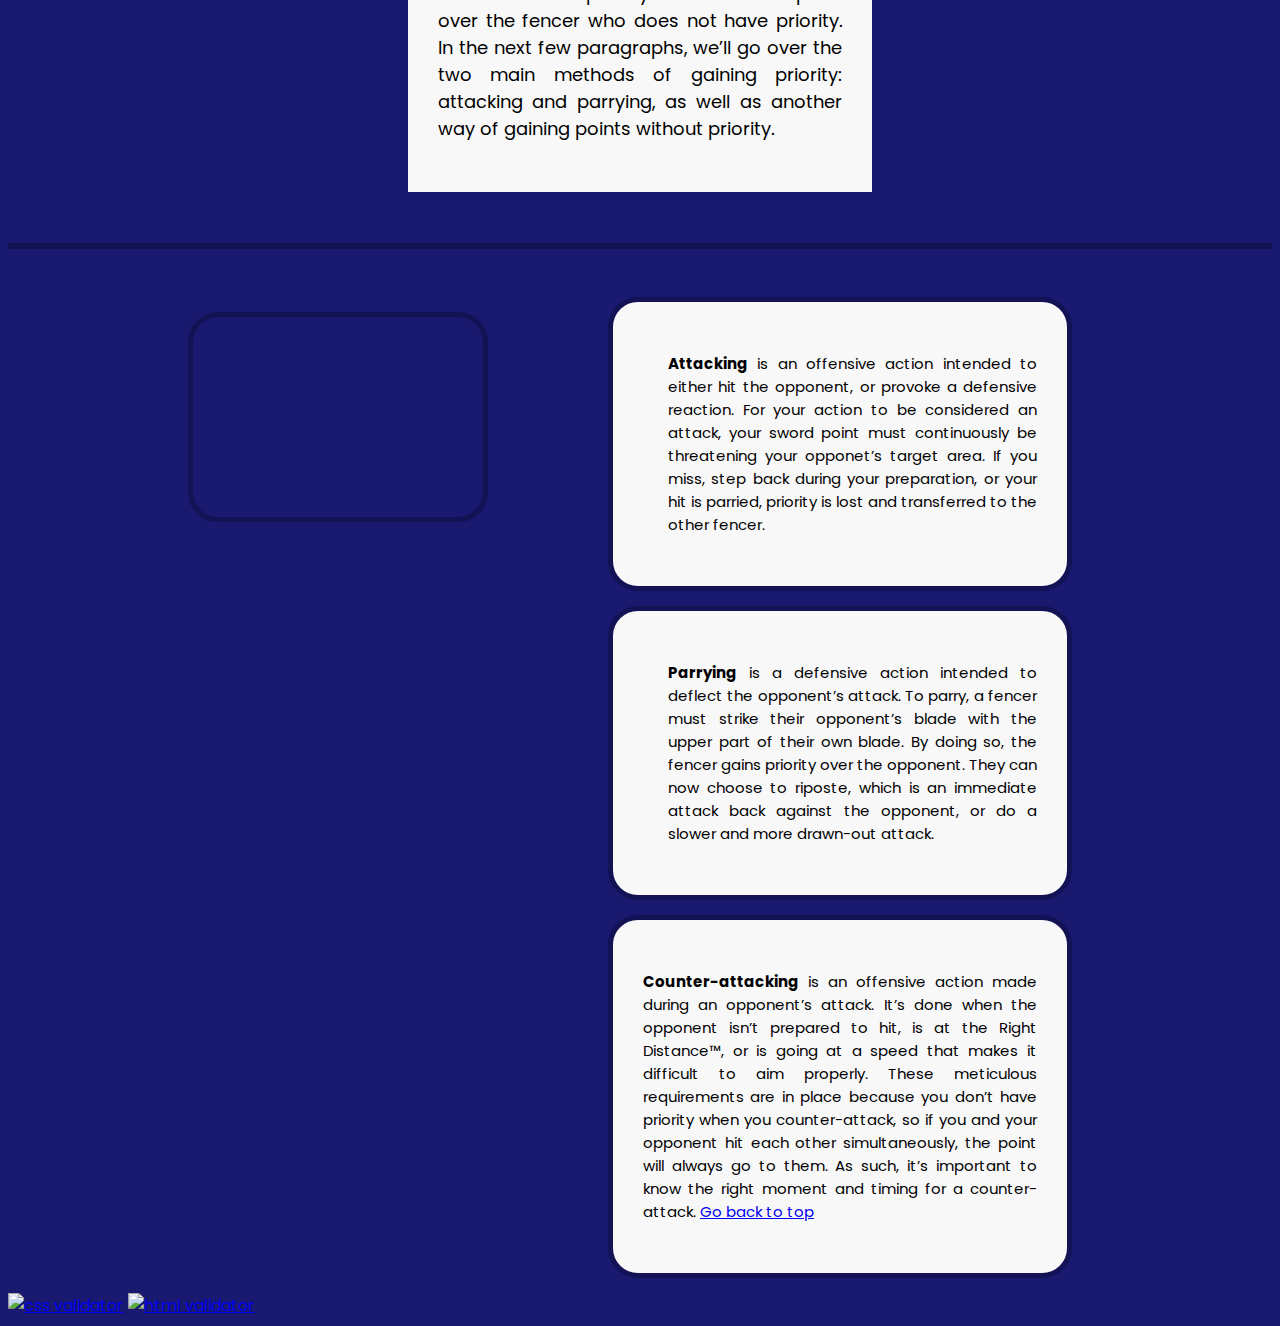
==== commit cba979da: "Update index.html" ====
--- a/index.html
+++ b/index.html
@@ -92,7 +92,7 @@
 		<iframe id = "vid2" class = "framestructure border" src="https://www.youtube.com/embed/rmsoPAUAg68" title="Fencing 101: Intro to the Parry" frameborder="0" allow="accelerometer; autoplay; clipboard-write; encrypted-media; gyroscope; picture-in-picture; web-share" allowfullscreen></iframe>
 		
 		<!--displays Iframes on left; description of counter-attacking on the right-->	
-		<iframe id = "vid3" class = "border frame" src="https://www.youtube.com/embed/Ez5UKuvroos" title="How To Counter Attack In Foil Fencing" frameborder="0" allow="accelerometer; autoplay; clipboard-write; encrypted-media; gyroscope; picture-in-picture; web-share" allowfullscreen></iframe>					
+		<iframe id = "vid3" class = "framestructure border" src="https://www.youtube.com/embed/Ez5UKuvroos" title="How To Counter Attack In Foil Fencing" frameborder="0" allow="accelerometer; autoplay; clipboard-write; encrypted-media; gyroscope; picture-in-picture; web-share" allowfullscreen></iframe>					
 		<p class = "right border smallfont"><b>Counter-attacking</b> is an offensive action made
 		during an opponent’s attack. It’s done when the opponent isn’t prepared to hit, is at the 
 		Right Distance™, or is going at a speed that makes it difficult to aim properly. These 
